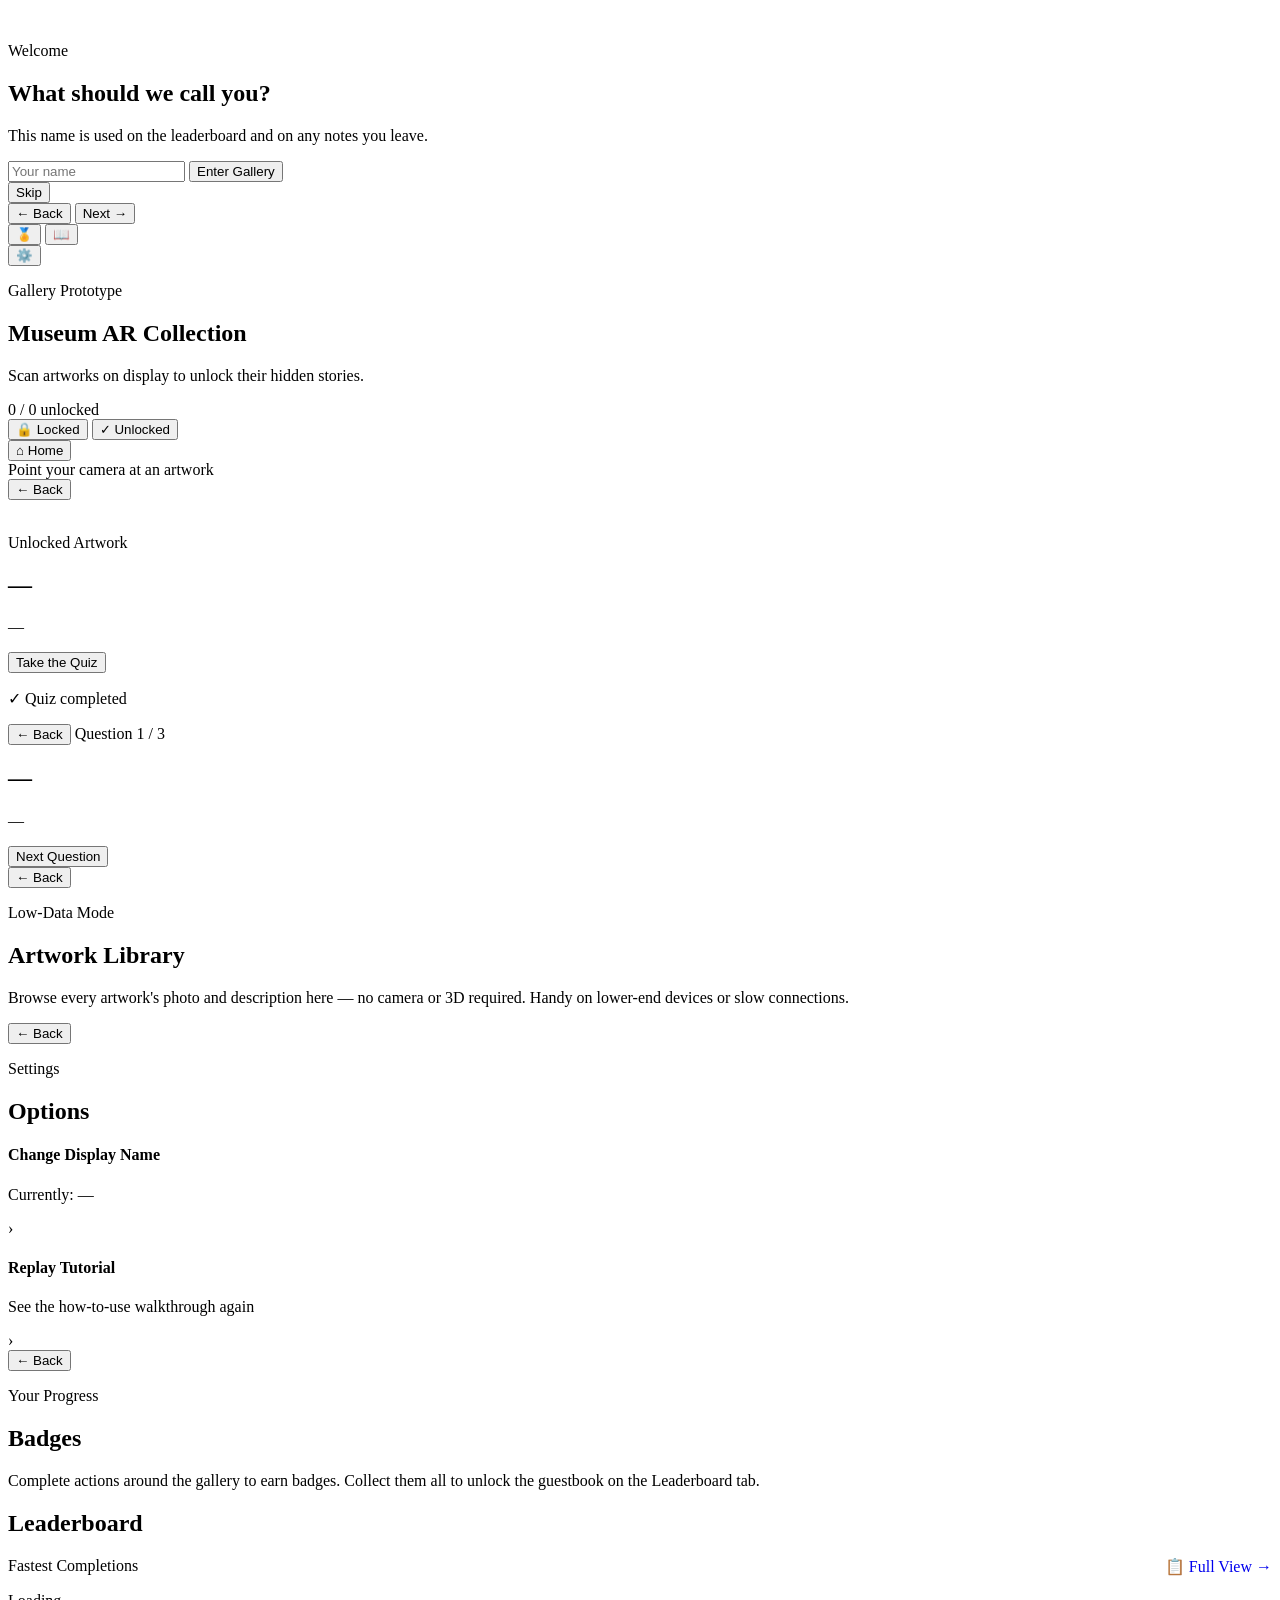
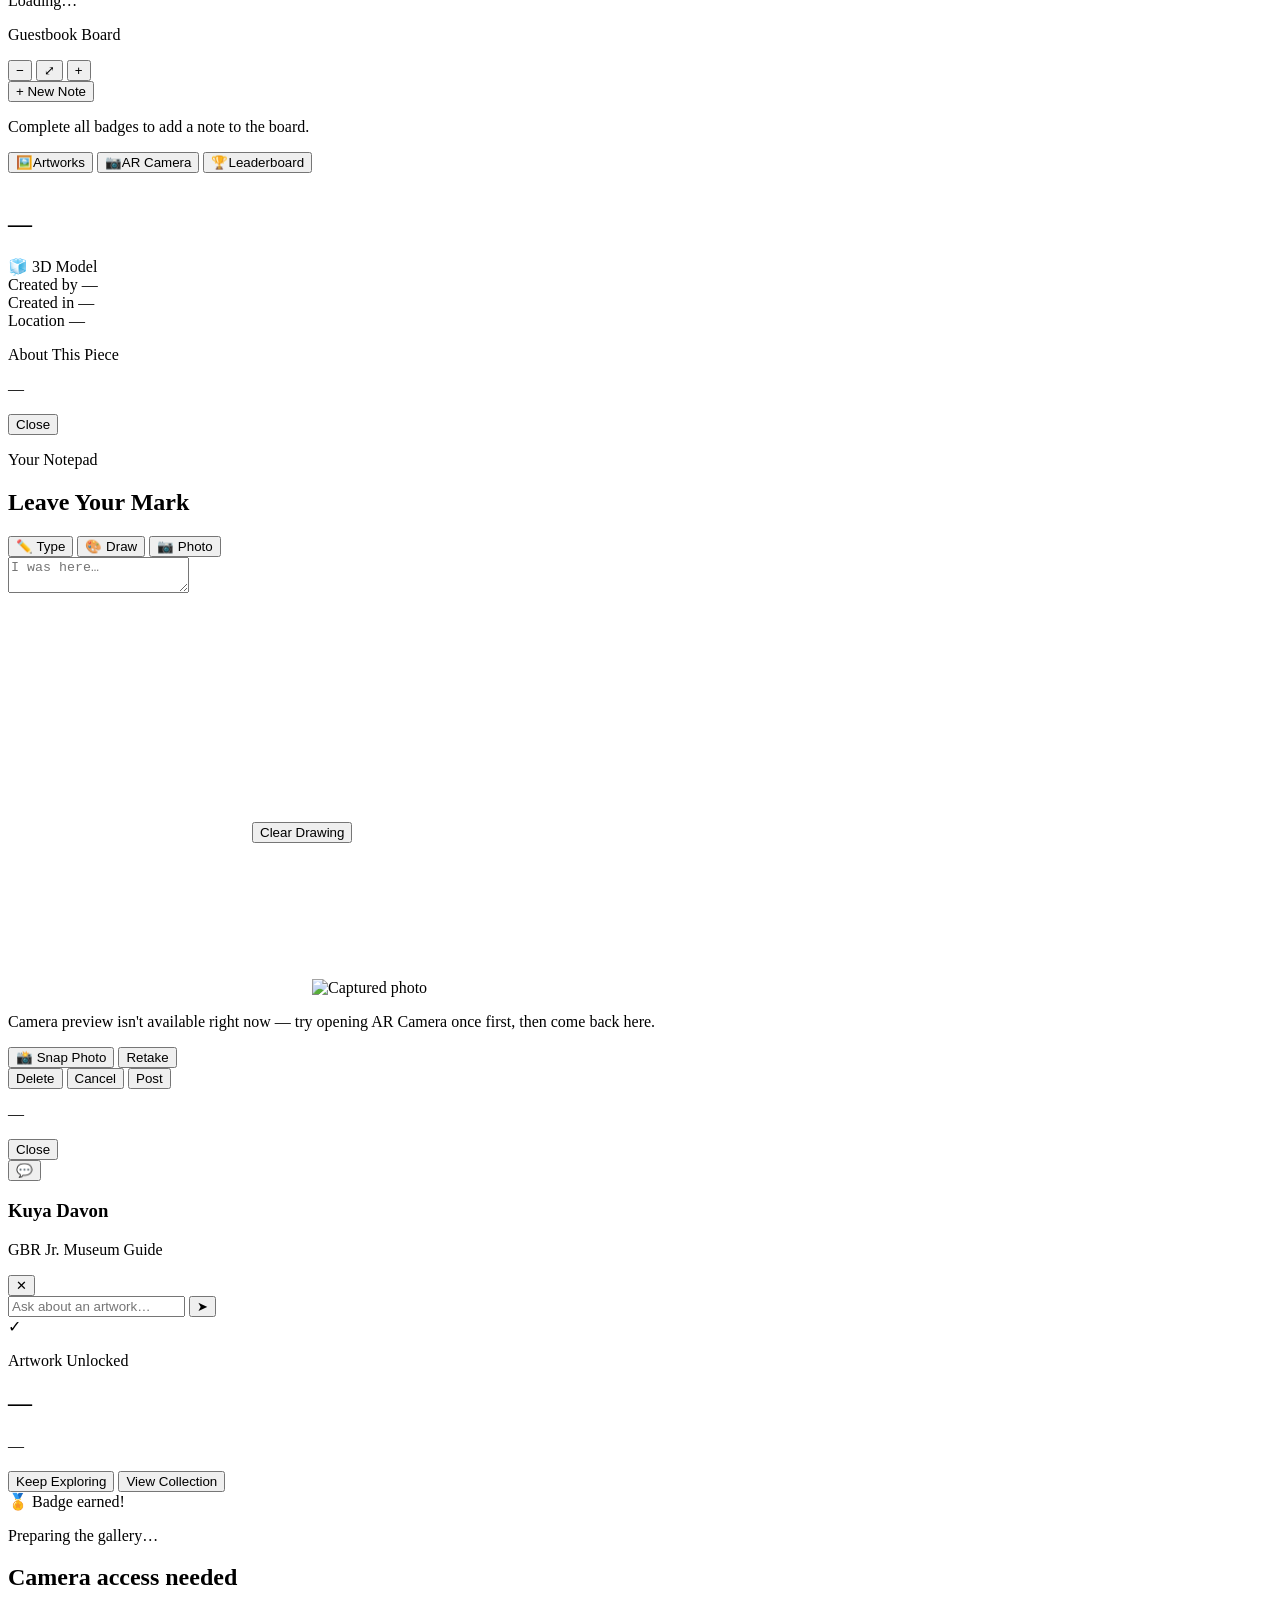
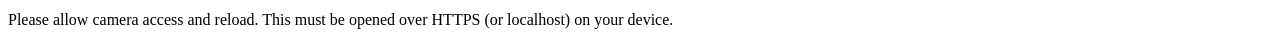
==== index.html @ 79698f9a "Update version numbers for CSS and JS files" ====
<!DOCTYPE html>
<html lang="en">
<head>
<meta charset="UTF-8" />
<meta name="viewport" content="width=device-width, initial-scale=1, maximum-scale=1, user-scalable=no" />
<title>Museum AR Collection</title>
<link rel="stylesheet" href="style.css?v=20" />
<script src="https://aframe.io/releases/1.5.0/aframe.min.js" defer></script>
<script src="https://cdn.jsdelivr.net/npm/mind-ar@1.2.5/dist/mindar-image-aframe.prod.js" defer></script>
<script src="https://cdn.jsdelivr.net/gh/donmccurdy/aframe-extras@v7.0.0/dist/aframe-extras.min.js" defer></script>
<base target="_blank">
</head>
<body>

  <!-- AR base layer: injected by app.js once marker images are compiled -->
  <div id="ar-container"></div>

  <!-- Shared background layer -->
  <div id="home-bg-layer" class="home-bg-layer">
    <img id="home-bg-img" src="" alt="" />
    <div class="home-bg-overlay"></div>
  </div>

  <!-- ============================================================
       USERNAME PROMPT
       ============================================================ -->
  <div id="screen-username" class="modal-overlay">
    <div class="modal-card">
      <p class="modal-eyebrow">Welcome</p>
      <h2>What should we call you?</h2>
      <p class="modal-desc">This name is used on the leaderboard and on any notes you leave.</p>
      <input id="username-input" class="text-input" type="text" maxlength="20" placeholder="Your name" />
      <button id="btn-username-submit" class="btn-primary">Enter Gallery</button>
    </div>
  </div>


  <!-- ============================================================
       ONBOARDING TUTORIAL (popup over the home screen)
       ============================================================ -->
  <div id="tutorial-overlay" class="modal-overlay hidden">
    <div class="tutorial-card">
      <!-- Progress dots -->
      <div class="tutorial-dots" id="tutorial-dots"></div>

      <!-- Close / Skip -->
      <button id="btn-tutorial-skip" class="tutorial-skip">Skip</button>

      <!-- Slides container -->
      <div class="tutorial-slides" id="tutorial-slides"></div>

      <!-- Navigation -->
      <div class="tutorial-nav">
        <button id="btn-tutorial-prev" class="btn-secondary btn-small">← Back</button>
        <button id="btn-tutorial-next" class="btn-primary btn-small">Next →</button>
      </div>
    </div>
  </div>

  <!-- ============================================================
       HOME SCREEN
       ============================================================ -->
  <section id="screen-home" class="screen hidden">
    <div class="corner-fabs corner-fabs-left">
      <button id="btn-open-badges" class="fab-btn">🏅</button>
      <button id="btn-open-library" class="fab-btn">📖</button>
    </div>
    <button id="btn-open-settings" class="fab-btn corner-fabs-right">⚙️</button>

    <header class="home-header">
      <p class="eyebrow">Gallery Prototype</p>
      <h1>Museum AR Collection</h1>
      <p class="sub">Scan artworks on display to unlock their hidden stories.</p>
    </header>

    <div class="progress-row">
      <div class="progress-track">
        <div id="progress-fill" class="progress-fill"></div>
      </div>
      <span id="progress-label" class="progress-label">0 / 0 unlocked</span>
    </div>

    <div class="filter-row">
      <button id="filter-locked" class="filter-btn" data-filter="locked">🔒 Locked</button>
      <button id="filter-unlocked" class="filter-btn" data-filter="unlocked">✓ Unlocked</button>
    </div>

    <div id="filter-toast" class="filter-toast hidden"></div>

    <div class="gallery-grid" id="gallery-grid"></div>
  </section>

  <!-- ============================================================
       SCANNER SCREEN
       ============================================================ -->
  <section id="screen-scanner" class="screen hidden">
    <div class="scanner-topbar">
      <button id="btn-back-home" class="btn-icon">⌂ Home</button>
    </div>

    <div class="viewfinder">
      <div class="viewfinder-corner tl"></div>
      <div class="viewfinder-corner tr"></div>
      <div class="viewfinder-corner bl"></div>
      <div class="viewfinder-corner br"></div>
    </div>

    <div id="scan-hint" class="scan-hint">Point your camera at an artwork</div>
  </section>

  <!-- ============================================================
       ARTWORK DETAIL SCREEN
       ============================================================ -->
  <section id="screen-detail" class="screen hidden">
    <div class="detail-topbar">
      <button id="btn-detail-back" class="btn-icon">← Back</button>
    </div>
    <div class="detail-scroll">
      <div class="detail-hero">
        <img id="detail-image" src="" alt="" />
      </div>
      <div class="detail-body">
        <p class="eyebrow" id="detail-eyebrow">Unlocked Artwork</p>
        <h2 id="detail-title">—</h2>
        <p id="detail-text" class="detail-text">—</p>
        <button id="btn-take-quiz" class="btn-primary">Take the Quiz</button>
        <p id="quiz-done-note" class="quiz-done-note hidden">✓ Quiz completed</p>
      </div>
    </div>
  </section>

  <!-- ============================================================
       QUIZ SCREEN
       ============================================================ -->
  <section id="screen-quiz" class="screen hidden">
    <div class="detail-topbar">
      <button id="btn-quiz-back" class="btn-icon">← Back</button>
      <span id="quiz-progress" class="quiz-progress">Question 1 / 3</span>
    </div>
    <div class="quiz-body">
      <h2 id="quiz-question">—</h2>
      <div id="quiz-options" class="quiz-options"></div>
      <p id="quiz-feedback" class="quiz-feedback hidden">—</p>
      <button id="btn-quiz-next" class="btn-primary hidden">Next Question</button>
    </div>
  </section>

  <!-- ============================================================
       LIBRARY SCREEN
       ============================================================ -->
  <section id="screen-library" class="screen hidden">
    <div class="detail-topbar">
      <button id="btn-library-back" class="btn-icon">← Back</button>
    </div>
    <div class="detail-scroll">
      <div class="detail-body">
        <p class="eyebrow">Low-Data Mode</p>
        <h2>Artwork Library</h2>
        <p class="detail-text">Browse every artwork's photo and description here — no camera or 3D required. Handy on lower-end devices or slow connections.</p>
        <div id="library-list" class="library-list"></div>
      </div>
    </div>
  </section>

  <!-- ============================================================
       SETTINGS SCREEN
       ============================================================ -->
  <section id="screen-settings" class="screen hidden">
    <div class="detail-topbar">
      <button id="btn-settings-back" class="btn-icon">← Back</button>
    </div>
    <div class="detail-scroll">
      <div class="detail-body">
        <p class="eyebrow">Settings</p>
        <h2>Options</h2>

        <div class="settings-row" id="settings-change-name">
          <div>
            <h4>Change Display Name</h4>
            <p id="settings-current-name">Currently: —</p>
          </div>
          <span class="settings-arrow">›</span>
        </div>

        <div class="settings-row" id="settings-replay-tutorial">
          <div>
            <h4>Replay Tutorial</h4>
            <p>See the how-to-use walkthrough again</p>
          </div>
          <span class="settings-arrow">›</span>
        </div>
      </div>
    </div>
  </section>

  <!-- ============================================================
       BADGES SCREEN
       ============================================================ -->
  <section id="screen-badges" class="screen hidden">
    <div class="detail-topbar">
      <button id="btn-badges-back" class="btn-icon">← Back</button>
    </div>
    <div class="detail-scroll">
      <div class="detail-body">
        <p class="eyebrow">Your Progress</p>
        <h2>Badges</h2>
        <p class="detail-text">Complete actions around the gallery to earn badges. Collect them all to unlock the guestbook on the Leaderboard tab.</p>
        <div id="badges-grid" class="badges-grid"></div>
      </div>
    </div>
  </section>

  <!-- ============================================================
       LEADERBOARD SCREEN
       ============================================================ -->
  <section id="screen-leaderboard" class="screen hidden">
    <div class="detail-topbar">
      <h2 class="leaderboard-title">Leaderboard</h2>
    </div>
    <div class="leaderboard-split">
      <div class="leaderboard-half">
        <div style="display:flex;align-items:center;justify-content:space-between;margin-bottom:6px;">
          <p class="eyebrow" style="margin:0;">Fastest Completions</p>
          <a href="guestbook.html" class="btn-tiny" style="text-decoration:none;display:inline-flex;align-items:center;">📋 Full View →</a>
        </div>
        <div id="leaderboard-list" class="leaderboard-list">
          <p class="leaderboard-status">Loading…</p>
        </div>
      </div>
      <div class="leaderboard-half notes-half">
        <div class="notes-half-header">
          <p class="eyebrow">Guestbook Board</p>
          <div class="notes-board-controls">
            <button id="btn-board-zoom-out" class="board-zoom-btn">−</button>
            <button id="btn-board-zoom-reset" class="board-zoom-btn">⤢</button>
            <button id="btn-board-zoom-in" class="board-zoom-btn">+</button>
          </div>
        </div>
        <div id="notes-board-wrap" class="notes-board-wrap">
          <div id="notes-board" class="notes-board"></div>
        </div>
        <button id="btn-new-note" class="btn-primary hidden">+ New Note</button>
        <p id="notes-locked-msg" class="notes-locked-msg">Complete all badges to add a note to the board.</p>
      </div>
    </div>
  </section>

  <!-- ============================================================
       BOTTOM NAVIGATION
       ============================================================ -->
  <nav id="bottom-nav" class="bottom-nav hidden">
    <button class="nav-btn active" data-tab="home">
      <span class="nav-icon">🖼️</span><span class="nav-label">Artworks</span>
    </button>
    <button class="nav-btn" data-tab="scanner">
      <span class="nav-icon">📷</span><span class="nav-label">AR Camera</span>
    </button>
    <button class="nav-btn" data-tab="leaderboard">
      <span class="nav-icon">🏆</span><span class="nav-label">Leaderboard</span>
    </button>
  </nav>

  <!-- ============================================================
       LIBRARY DETAIL POPUP
       ============================================================ -->
  <div id="library-detail-modal" class="modal-overlay hidden">
    <div class="modal-card library-detail-card">
      <div class="library-detail-scroll">
        <div class="library-detail-hero">
          <img id="library-detail-image" src="" alt="" />
        </div>
        <div class="library-detail-body">
          <div class="library-card-title-row">
            <h2 id="library-detail-title">—</h2>
            <span id="library-detail-badge" class="model-badge hidden">🧊 3D Model</span>
          </div>

          <div id="library-detail-meta" class="library-detail-meta">
            <div class="meta-row" id="meta-row-artist">
              <span class="meta-label">Created by</span>
              <span id="meta-artist" class="meta-value">—</span>
            </div>
            <div class="meta-row" id="meta-row-year">
              <span class="meta-label">Created in</span>
              <span id="meta-year" class="meta-value">—</span>
            </div>
            <div class="meta-row" id="meta-row-location">
              <span class="meta-label">Location</span>
              <span id="meta-location" class="meta-value">—</span>
            </div>
          </div>

          <p class="library-detail-section-label">About This Piece</p>
          <p id="library-detail-text" class="detail-text">—</p>
        </div>
      </div>
      <div class="library-detail-footer">
        <button id="btn-library-detail-close" class="btn-primary">Close</button>
      </div>
    </div>
  </div>

  <!-- ============================================================
       NOTE EDITOR MODAL
       ============================================================ -->
  <div id="note-editor-modal" class="modal-overlay hidden">
    <div class="modal-card note-editor-card">
      <p id="note-editor-eyebrow" class="modal-eyebrow">Your Notepad</p>
      <h2 id="note-editor-heading">Leave Your Mark</h2>

      <div class="note-type-tabs">
        <button class="note-tab active" data-mode="text">✏️ Type</button>
        <button class="note-tab" data-mode="draw">🎨 Draw</button>
        <button class="note-tab" data-mode="photo">📷 Photo</button>
      </div>

      <div id="note-color-swatches" class="note-color-swatches"></div>

      <textarea id="note-text-input" class="note-textarea" maxlength="120" placeholder="I was here…"></textarea>

      <div id="note-draw-wrap" class="note-draw-wrap hidden">
        <canvas id="note-canvas" width="240" height="240"></canvas>
        <button id="btn-clear-drawing" class="btn-secondary btn-small">Clear Drawing</button>
      </div>

      <div id="note-photo-wrap" class="note-photo-wrap hidden">
        <div class="note-photo-frame">
          <video id="note-photo-preview" autoplay playsinline muted></video>
          <img id="note-photo-result" class="hidden" alt="Captured photo" />
        </div>
        <p id="note-photo-error" class="admin-error hidden">Camera preview isn't available right now — try opening AR Camera once first, then come back here.</p>
        <div class="note-photo-controls">
          <button id="btn-snap-photo" class="btn-secondary btn-small">📸 Snap Photo</button>
          <button id="btn-retake-photo" class="btn-secondary btn-small hidden">Retake</button>
        </div>
      </div>

      <div class="modal-actions">
        <button id="btn-note-delete" class="btn-secondary hidden">Delete</button>
        <button id="btn-note-cancel" class="btn-secondary">Cancel</button>
        <button id="btn-note-post" class="btn-primary">Post</button>
      </div>
    </div>
  </div>

  <!-- ============================================================
       NOTE VIEW MODAL
       ============================================================ -->
  <div id="note-view-modal" class="modal-overlay hidden">
    <div class="modal-card">
      <div id="note-view-content" class="note-view-content"></div>
      <p id="note-view-name" class="modal-desc">—</p>
      <div class="modal-actions">
        <button id="btn-note-view-close" class="btn-secondary">Close</button>
      </div>
    </div>
  </div>

  <!-- ============================================================
       KUYA DAVON — AI CHAT HEAD
       ============================================================ -->
  <button id="chat-head-btn" class="chat-head-btn hidden">💬</button>

  <div id="chat-panel" class="chat-panel hidden">
    <div class="chat-panel-header">
      <div>
        <h3>Kuya Davon</h3>
        <p>GBR Jr. Museum Guide</p>
      </div>
      <button id="btn-chat-close" class="btn-icon">✕</button>
    </div>
    <div id="chat-messages" class="chat-messages"></div>
    <div class="chat-input-row">
      <input id="chat-input" class="text-input" type="text" placeholder="Ask about an artwork…" maxlength="300" />
      <button id="btn-chat-send" class="chat-send-btn">➤</button>
    </div>
  </div>

  <!-- ============================================================
       UNLOCK CELEBRATION MODAL
       ============================================================ -->
  <div id="unlock-modal" class="modal-overlay hidden">
    <div class="modal-card">
      <div class="modal-badge">✓</div>
      <p class="modal-eyebrow">Artwork Unlocked</p>
      <h2 id="modal-title">—</h2>
      <p id="modal-desc" class="modal-desc">—</p>
      <div class="modal-actions">
        <button id="btn-keep-scanning" class="btn-secondary">Keep Exploring</button>
        <button id="btn-view-collection" class="btn-primary">View Collection</button>
      </div>
    </div>
  </div>

  <!-- ============================================================
       BADGE EARNED TOAST
       ============================================================ -->
  <div id="badge-toast" class="badge-toast hidden">
    <span id="badge-toast-icon">🏅</span>
    <span id="badge-toast-text">Badge earned!</span>
  </div>

  <!-- ============================================================
       LOADING / PERMISSION STATES
       ============================================================ -->
  <div id="loading-screen" class="loading-screen">
    <div class="spinner"></div>
    <p id="loading-text">Preparing the gallery…</p>
  </div>

  <div id="permission-error" class="permission-error hidden">
    <h2>Camera access needed</h2>
    <p>Please allow camera access and reload. This must be opened over HTTPS (or localhost) on your device.</p>
  </div>

  <script src="app.js?v=20" defer></script>
</body>
</html>
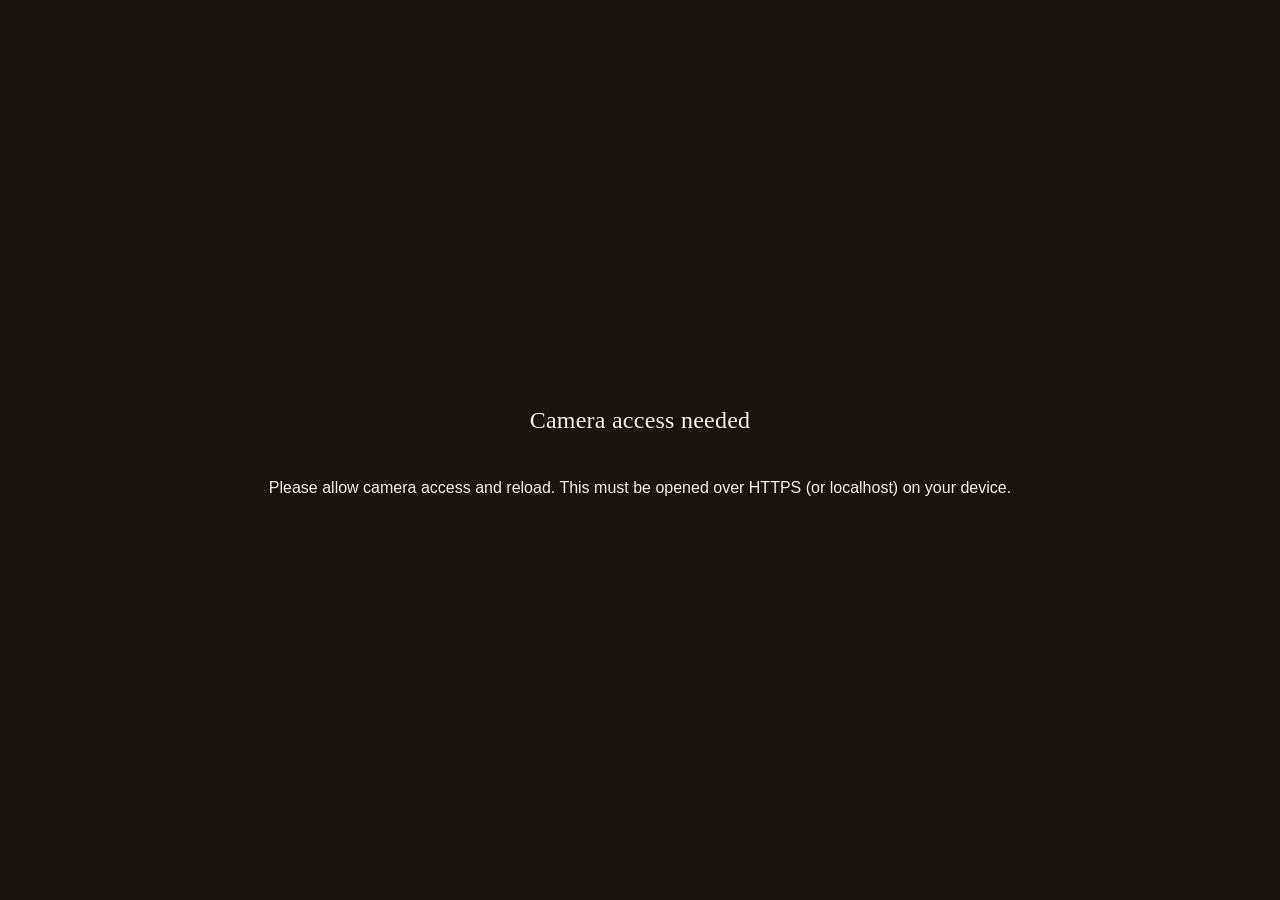
==== commit aa5a7d35: "Replace onboarding tutorial with onboarding tour" ====
--- a/index.html
+++ b/index.html
@@ -34,25 +34,22 @@
     </div>
   </div>
 
-
-  <!-- ============================================================
-       ONBOARDING TUTORIAL (popup over the home screen)
-       ============================================================ -->
-  <div id="tutorial-overlay" class="modal-overlay hidden">
-    <div class="tutorial-card">
-      <!-- Progress dots -->
-      <div class="tutorial-dots" id="tutorial-dots"></div>
-
-      <!-- Close / Skip -->
-      <button id="btn-tutorial-skip" class="tutorial-skip">Skip</button>
-
-      <!-- Slides container -->
-      <div class="tutorial-slides" id="tutorial-slides"></div>
-
-      <!-- Navigation -->
-      <div class="tutorial-nav">
-        <button id="btn-tutorial-prev" class="btn-secondary btn-small">← Back</button>
-        <button id="btn-tutorial-next" class="btn-primary btn-small">Next →</button>
+  <!-- ============================================================
+       ONBOARDING TOUR
+       ============================================================ -->
+  <div id="tour-overlay" class="tour-overlay hidden">
+    <div class="tour-card" id="tour-card">
+      <div class="tour-header">
+        <span class="tour-step-count" id="tour-step-count">1 / 7</span>
+        <button id="btn-tour-skip" class="tour-skip">Skip</button>
+      </div>
+      <div class="tour-illustration" id="tour-illustration">🖼️</div>
+      <h3 id="tour-title">Welcome</h3>
+      <p id="tour-text" class="tour-text">...</p>
+      <div class="tour-dots" id="tour-dots"></div>
+      <div class="tour-nav">
+        <button id="btn-tour-prev" class="btn-secondary btn-small">← Back</button>
+        <button id="btn-tour-next" class="btn-primary btn-small">Next →</button>
       </div>
     </div>
   </div>
--- a/style.css
+++ b/style.css
@@ -0,0 +1,885 @@
+:root {
+  --wall: #241c18;
+  --wall-deep: #1a1310;
+  --panel: #2d2420;
+  --frame-gold: #c9a876;
+  --frame-gold-dim: rgba(201, 168, 118, 0.4);
+  --text: #f4f1ea;
+  --text-dim: rgba(244, 241, 234, 0.62);
+  --success: #6faa82;
+  --danger: #b56a63;
+  --radius: 16px;
+  --nav-height: 68px;
+}
+
+* { box-sizing: border-box; -webkit-tap-highlight-color: transparent; }
+
+html, body {
+  margin: 0; padding: 0;
+  height: 100%;
+  height: 100dvh;
+  overflow: hidden;
+  overscroll-behavior: none;
+  color: var(--text);
+  font-family: -apple-system, BlinkMacSystemFont, "Segoe UI", Roboto, sans-serif;
+  background: linear-gradient(180deg, var(--wall) 0%, var(--wall-deep) 100%);
+}
+
+h1, h2 { font-family: Georgia, "Times New Roman", serif; font-weight: 500; letter-spacing: 0.01em; }
+
+/* ---------------- AR base layer ---------------- */
+#ar-container { position: fixed; inset: 0; z-index: 0; touch-action: none; }
+#ar-container a-scene { width: 100%; height: 100%; }
+
+/* ---------------- shared background layer ---------------- */
+.home-bg-layer {
+  position: fixed; inset: 0; z-index: 1;
+  width: 100%; height: 100%;
+  overflow: hidden;
+  background:
+    radial-gradient(ellipse 60% 40% at 50% 0%, rgba(201,168,118,0.10), transparent 60%),
+    linear-gradient(180deg, var(--wall) 0%, var(--wall-deep) 100%);
+  transition: opacity 0.2s ease;
+}
+.home-bg-layer.ar-mode { display: none; }
+.home-bg-layer img {
+  width: 100%; height: 100%;
+  object-fit: cover;
+  object-position: center;
+  display: none;
+}
+.home-bg-layer img.visible { display: block; }
+.home-bg-overlay {
+  position: absolute; inset: 0;
+  background: linear-gradient(180deg, rgba(20,15,12,0.72), rgba(20,15,12,0.88));
+  display: none;
+}
+.home-bg-overlay.visible { display: block; }
+
+/* ---------------- generic screen overlay ---------------- */
+.screen {
+  position: fixed; inset: 0; z-index: 5;
+  display: flex; flex-direction: column;
+  background: transparent;
+}
+.screen.hidden { display: none; }
+
+#screen-home, #screen-badges, #screen-leaderboard {
+  padding-bottom: var(--nav-height);
+}
+
+/* ---------------- home screen ---------------- */
+#screen-home {
+  padding-top: max(28px, env(safe-area-inset-top));
+  padding-left: 20px; padding-right: 20px;
+  overflow-y: auto;
+  touch-action: pan-y;
+  position: relative;
+}
+
+.corner-fabs {
+  position: absolute;
+  top: max(20px, env(safe-area-inset-top));
+  z-index: 8;
+  display: flex; gap: 8px;
+}
+.corner-fabs-left { left: 16px; }
+.fab-btn {
+  width: 42px; height: 42px; border-radius: 50%;
+  background: rgba(0,0,0,0.5); border: 1px solid rgba(244,241,234,0.2);
+  font-size: 19px; display: flex; align-items: center; justify-content: center;
+  cursor: pointer; color: var(--text);
+}
+button.corner-fabs-right {
+  position: absolute;
+  top: max(20px, env(safe-area-inset-top));
+  right: 16px;
+  z-index: 8;
+}
+
+.home-header { margin-bottom: 18px; text-align: center; }
+
+.eyebrow {
+  text-transform: uppercase; font-size: 11px; letter-spacing: 0.16em;
+  color: var(--frame-gold); margin: 0 0 8px 0;
+}
+
+.home-header h1 {
+  font-size: clamp(21px, 6vw, 27px);
+  margin: 0 0 10px 0;
+  position: relative; display: inline-block; padding-bottom: 10px;
+}
+.home-header h1::after {
+  content: "";
+  position: absolute; bottom: 0; left: 50%; transform: translateX(-50%);
+  width: 46px; height: 2px; background: var(--frame-gold);
+}
+
+.sub {
+  font-size: clamp(12.5px, 3.4vw, 14px); color: var(--text-dim); margin: 0 auto;
+  line-height: 1.5; max-width: 32ch;
+}
+
+.progress-row { display: flex; align-items: center; gap: 12px; margin: 22px 0 16px 0; }
+.progress-track {
+  flex: 1; height: 5px; border-radius: 999px;
+  background: rgba(244, 241, 234, 0.1); overflow: hidden;
+}
+.progress-fill {
+  height: 100%; width: 0%; background: var(--frame-gold);
+  border-radius: 999px; transition: width 0.5s ease;
+}
+.progress-label { font-size: 12px; color: var(--text-dim); white-space: nowrap; }
+
+/* ---------------- locked/unlocked filter buttons ---------------- */
+.filter-row { display: flex; gap: 10px; margin-bottom: 16px; }
+.filter-btn {
+  flex: 1;
+  border: 1px solid rgba(244,241,234,0.18);
+  background: rgba(0,0,0,0.35);
+  color: var(--text-dim);
+  font-size: 12.5px; font-weight: 600;
+  padding: 10px 12px; border-radius: 999px;
+  cursor: pointer; font-family: inherit;
+  min-height: 40px;
+  transition: background 0.2s ease, color 0.2s ease, border-color 0.2s ease;
+}
+.filter-btn.active { background: var(--frame-gold); color: #201a10; border-color: transparent; }
+
+.filter-toast {
+  text-align: center; font-size: 12px; color: var(--text-dim);
+  background: rgba(0,0,0,0.4); border-radius: 999px;
+  padding: 8px 14px; margin: 0 0 14px 0;
+  transition: opacity 0.25s ease;
+}
+.filter-toast.hidden { opacity: 0; height: 0; padding: 0; margin: 0; overflow: hidden; }
+
+.gallery-grid { display: grid; grid-template-columns: 1fr 1fr; gap: 16px; }
+
+.art-card {
+  position: relative;
+  aspect-ratio: 1 / 1;
+  border-radius: 6px;
+  background: var(--panel);
+  border: 3px solid var(--frame-gold-dim);
+  box-shadow: 0 0 0 1px rgba(0,0,0,0.5), 0 10px 22px rgba(0,0,0,0.35);
+  overflow: hidden;
+  transition: border-color 0.3s ease, transform 0.15s ease;
+  cursor: default;
+}
+.art-card.unlocked { border-color: var(--frame-gold); cursor: pointer; }
+.art-card.unlocked:active { transform: scale(0.97); }
+
+.art-card-img { position: absolute; inset: 0; width: 100%; height: 100%; object-fit: cover; display: block; }
+.art-card-fallback {
+  position: absolute; inset: 0; display: flex; align-items: center; justify-content: center;
+  font-size: 34px; opacity: 0.5; background: rgba(0,0,0,0.35);
+}
+.art-card-scrim {
+  position: absolute; inset: 0;
+  background: linear-gradient(to bottom, transparent 45%, rgba(10,8,6,0.9) 100%);
+}
+
+.status-badge {
+  position: absolute; top: 8px; right: 8px; z-index: 2;
+  display: flex; align-items: center; gap: 4px;
+  font-size: 10px; font-weight: 700; letter-spacing: 0.02em; text-transform: uppercase;
+  padding: 5px 9px; border-radius: 999px;
+  background: rgba(0,0,0,0.55); color: rgba(244,241,234,0.8);
+  border: 1px solid rgba(244,241,234,0.2);
+}
+.status-badge.unlocked { background: var(--success); color: #0e1a12; border-color: transparent; }
+.status-badge.comingsoon { background: rgba(244,241,234,0.1); color: rgba(244,241,234,0.5); }
+
+.quiz-check-ribbon {
+  position: absolute; top: 8px; left: 8px; z-index: 2;
+  width: 24px; height: 24px; border-radius: 50%;
+  background: var(--frame-gold); color: #201a10;
+  display: flex; align-items: center; justify-content: center;
+  font-size: 13px; font-weight: 800;
+  box-shadow: 0 2px 6px rgba(0,0,0,0.4);
+}
+
+.art-card-caption { position: absolute; left: 0; right: 0; bottom: 0; z-index: 2; padding: 10px 12px 11px; }
+.art-card-caption h3 { font-size: 13.5px; margin: 0 0 3px 0; font-family: Georgia, serif; font-weight: 600; color: #f4f1ea; }
+.art-card-caption p { font-size: 11px; color: rgba(244,241,234,0.75); margin: 0; line-height: 1.35; }
+
+/* ---------------- buttons + inputs ---------------- */
+.btn-primary, .btn-secondary, .btn-icon {
+  border: none; border-radius: 999px; font-size: 14px; font-weight: 600;
+  padding: 14px 22px; cursor: pointer; font-family: inherit; min-height: 48px;
+}
+.btn-primary { background: var(--frame-gold); color: #201a10; width: 100%; margin-top: 4px; }
+.btn-primary:active { transform: scale(0.98); }
+.btn-primary:disabled { opacity: 0.5; }
+.btn-secondary { background: rgba(244, 241, 234, 0.1); color: var(--text); flex: 1; }
+.btn-icon { background: rgba(0,0,0,0.5); color: var(--text); padding: 9px 16px; font-size: 13px; font-weight: 500; min-height: 42px; }
+
+.text-input {
+  width: 100%; font-family: inherit; font-size: 14px;
+  padding: 13px 16px; border-radius: 999px;
+  border: 1px solid rgba(244,241,234,0.2);
+  background: rgba(255,255,255,0.06); color: var(--text);
+  margin: 14px 0; min-height: 46px;
+}
+.text-input::placeholder { color: rgba(244,241,234,0.4); }
+
+/* ---------------- scanner screen ---------------- */
+#screen-scanner {
+  background: transparent; align-items: center; justify-content: space-between;
+  padding: max(20px, env(safe-area-inset-top)) 20px calc(20px + env(safe-area-inset-bottom));
+  touch-action: none;
+}
+.scanner-topbar { width: 100%; display: flex; }
+
+.viewfinder { position: relative; width: 72vw; max-width: 300px; aspect-ratio: 1 / 1; align-self: center; }
+.viewfinder-corner { position: absolute; width: 34px; height: 34px; border: 3px solid var(--frame-gold); opacity: 0.9; }
+.viewfinder-corner.tl { top: 0; left: 0; border-right: none; border-bottom: none; border-radius: 10px 0 0 0; }
+.viewfinder-corner.tr { top: 0; right: 0; border-left: none; border-bottom: none; border-radius: 0 10px 0 0; }
+.viewfinder-corner.bl { bottom: 0; left: 0; border-right: none; border-top: none; border-radius: 0 0 0 10px; }
+.viewfinder-corner.br { bottom: 0; right: 0; border-left: none; border-top: none; border-radius: 0 0 10px 0; }
+
+.scan-hint {
+  background: rgba(14, 13, 12, 0.75); border: 1px solid rgba(244, 241, 234, 0.14);
+  padding: 10px 18px; border-radius: 999px; font-size: 13px; align-self: center; margin-bottom: 6px;
+  transition: background 0.25s ease;
+}
+.scan-hint.found { background: rgba(111,170,130,0.85); border-color: transparent; color: #0e0d0c; font-weight: 600; }
+
+/* ---------------- detail / badges screen ---------------- */
+.detail-topbar {
+  display: flex; align-items: center; justify-content: space-between;
+  padding: max(16px, env(safe-area-inset-top)) 16px 10px;
+}
+.detail-scroll { flex: 1; overflow-y: auto; padding-bottom: calc(24px + env(safe-area-inset-bottom)); touch-action: pan-y; }
+
+.detail-hero { width: 100%; aspect-ratio: 4 / 3; background: rgba(0,0,0,0.4); overflow: hidden; }
+.detail-hero img { width: 100%; height: 100%; object-fit: cover; display: block; }
+
+.detail-body { padding: 20px; }
+.detail-body h2 { font-size: clamp(20px, 6vw, 26px); margin: 0 0 12px 0; }
+.detail-text { font-size: 14px; line-height: 1.6; color: var(--text-dim); margin: 0 0 22px 0; white-space: pre-line; }
+
+.quiz-done-note { text-align: center; color: var(--success); font-weight: 700; font-size: 13px; margin-top: 12px; }
+
+/* ---------------- quiz screen ---------------- */
+.quiz-progress { font-size: 12px; color: var(--text-dim); }
+.quiz-body { padding: 10px 22px 22px; flex: 1; overflow-y: auto; touch-action: pan-y; }
+.quiz-body h2 { font-size: clamp(18px, 5.5vw, 22px); margin: 10px 0 22px 0; line-height: 1.4; }
+
+.quiz-options { display: flex; flex-direction: column; gap: 10px; margin-bottom: 18px; }
+.quiz-option-btn {
+  text-align: left; border: 1px solid rgba(244,241,234,0.18);
+  background: rgba(255,255,255,0.05); color: var(--text);
+  padding: 14px 16px; border-radius: 12px; font-size: 14px; font-family: inherit;
+  cursor: pointer; min-height: 48px;
+}
+.quiz-option-btn.correct { background: rgba(111,170,130,0.25); border-color: var(--success); }
+.quiz-option-btn.incorrect { background: rgba(181,106,99,0.25); border-color: var(--danger); }
+.quiz-option-btn:disabled { opacity: 0.85; }
+
+.quiz-feedback { font-size: 13.5px; font-weight: 600; margin-bottom: 16px; }
+.quiz-feedback.correct { color: var(--success); }
+.quiz-feedback.incorrect { color: var(--danger); }
+
+/* ---------------- library screen (low-end-device friendly) ---------------- */
+.library-list { display: flex; flex-direction: column; gap: 14px; margin-top: 10px; }
+.library-card {
+  display: flex; gap: 12px; align-items: flex-start;
+  border-radius: 12px; border: 1px solid rgba(244,241,234,0.12);
+  background: rgba(255,255,255,0.03); overflow: hidden;
+  cursor: pointer;
+}
+.library-card-photo { width: 88px; height: 88px; flex-shrink: 0; }
+.library-card-photo img { width: 100%; height: 100%; object-fit: cover; display: block; }
+.library-card .library-fallback {
+  width: 88px; height: 88px; flex-shrink: 0; display: flex; align-items: center;
+  justify-content: center; font-size: 26px; background: rgba(0,0,0,0.3);
+}
+.library-card-info { padding: 10px 12px; flex: 1; min-width: 0; }
+.library-card-title-row { display: flex; align-items: center; justify-content: space-between; gap: 8px; margin-bottom: 4px; }
+.library-card-title-row h4 { margin: 0; font-family: Georgia, serif; font-size: 14px; }
+.model-badge {
+  flex-shrink: 0; font-size: 9.5px; font-weight: 700; letter-spacing: 0.02em;
+  background: var(--frame-gold); color: #201a10;
+  padding: 3px 7px; border-radius: 999px; white-space: nowrap;
+}
+.model-badge.hidden { display: none; }
+.library-card-info p {
+  margin: 0; font-size: 11.5px; color: var(--text-dim); line-height: 1.5;
+  display: -webkit-box; -webkit-box-orient: vertical; -webkit-line-clamp: 2; overflow: hidden;
+}
+.library-view-hint {
+  display: block; margin-top: 6px; font-size: 10px; font-weight: 700;
+  color: var(--frame-gold); text-transform: uppercase; letter-spacing: 0.04em;
+}
+
+/* ---------------- library detail popup ---------------- */
+.library-detail-card {
+  max-width: 360px; max-height: 82vh;
+  padding: 0; overflow: hidden; text-align: left;
+  display: flex; flex-direction: column;
+}
+.library-detail-scroll { overflow-y: auto; touch-action: pan-y; }
+.library-detail-hero { width: 100%; aspect-ratio: 4 / 3; background: rgba(0,0,0,0.4); flex-shrink: 0; }
+.library-detail-hero img { width: 100%; height: 100%; object-fit: cover; display: block; }
+.library-detail-body { padding: 18px 20px 4px; }
+.library-detail-body h2 { font-size: 19px; margin: 0; }
+
+.library-detail-meta {
+  margin: 14px 0 4px; padding: 12px 14px;
+  background: rgba(255,255,255,0.04); border-radius: 10px;
+  display: flex; flex-direction: column; gap: 7px;
+}
+.meta-row { display: flex; justify-content: space-between; gap: 10px; font-size: 12px; }
+.meta-row.hidden { display: none; }
+.meta-label { color: var(--text-dim); flex-shrink: 0; }
+.meta-value { color: var(--text); font-weight: 600; text-align: right; }
+
+.library-detail-section-label {
+  text-transform: uppercase; font-size: 10.5px; letter-spacing: 0.1em;
+  color: var(--frame-gold); margin: 18px 0 6px 0;
+}
+.library-detail-body .detail-text { margin: 0 0 20px 0; }
+
+.library-detail-footer {
+  padding: 12px 20px calc(16px + env(safe-area-inset-bottom));
+  border-top: 1px solid rgba(244,241,234,0.1);
+  flex-shrink: 0;
+}
+.library-detail-footer .btn-primary { margin-top: 0; }
+
+/* ---------------- Kuya Davon chat head ---------------- */
+.chat-head-btn {
+  position: fixed; right: 18px; bottom: calc(var(--nav-height) + 18px);
+  z-index: 12; width: 54px; height: 54px; border-radius: 50%;
+  background: var(--frame-gold); color: #201a10; font-size: 24px;
+  border: none; box-shadow: 0 6px 16px rgba(0,0,0,0.4); cursor: pointer;
+}
+.chat-head-btn.hidden { display: none; }
+
+.chat-panel {
+  position: fixed; right: 14px; left: 14px; bottom: calc(var(--nav-height) + 14px);
+  max-width: 380px; margin: 0 auto;
+  z-index: 13; height: min(70vh, 520px);
+  background: var(--panel); border: 1px solid rgba(201,168,118,0.3);
+  border-radius: 18px; overflow: hidden;
+  display: flex; flex-direction: column;
+  box-shadow: 0 12px 30px rgba(0,0,0,0.5);
+  transition: opacity 0.2s ease, transform 0.2s ease;
+}
+.chat-panel.hidden { opacity: 0; pointer-events: none; transform: translateY(10px); }
+
+.chat-panel-header {
+  display: flex; align-items: center; justify-content: space-between;
+  padding: 14px 16px; border-bottom: 1px solid rgba(244,241,234,0.12);
+}
+.chat-panel-header h3 { margin: 0; font-size: 15px; }
+.chat-panel-header p { margin: 2px 0 0; font-size: 11px; color: var(--text-dim); }
+
+.chat-messages { flex: 1; overflow-y: auto; padding: 14px 16px; display: flex; flex-direction: column; gap: 10px; }
+.chat-bubble { max-width: 85%; padding: 9px 13px; border-radius: 14px; font-size: 13px; line-height: 1.5; }
+.chat-bubble.user { align-self: flex-end; background: var(--frame-gold); color: #201a10; border-bottom-right-radius: 3px; }
+.chat-bubble.bot { align-self: flex-start; background: rgba(255,255,255,0.07); color: var(--text); border-bottom-left-radius: 3px; }
+.chat-bubble.typing { font-style: italic; color: var(--text-dim); }
+
+.chat-input-row { display: flex; gap: 8px; padding: 12px 14px; border-top: 1px solid rgba(244,241,234,0.12); }
+.chat-input-row .text-input { margin: 0; flex: 1; }
+.chat-send-btn {
+  width: 42px; height: 42px; border-radius: 50%; border: none;
+  background: var(--frame-gold); color: #201a10; font-size: 16px; cursor: pointer; flex-shrink: 0;
+}
+
+/* ---------------- settings screen ---------------- */
+.settings-row {
+  display: flex; align-items: center; justify-content: space-between; gap: 12px;
+  padding: 16px 4px; border-bottom: 1px solid rgba(244,241,234,0.1); cursor: pointer;
+}
+.settings-row:last-child { border-bottom: none; }
+.settings-row h4 { margin: 0 0 3px 0; font-size: 14px; font-family: Georgia, serif; }
+.settings-row p { margin: 0; font-size: 11.5px; color: var(--text-dim); }
+.settings-arrow { color: var(--text-dim); font-size: 18px; }
+
+.admin-error {
+  color: var(--danger); font-size: 12.5px; margin: -6px 0 10px 0; text-align: center;
+}
+.admin-error.hidden { display: none; }
+
+/* ---------------- admin panel ---------------- */
+.active-now-banner {
+  display: flex; align-items: baseline; gap: 8px; margin-top: 10px;
+  padding: 16px 18px; border-radius: 14px;
+  background: linear-gradient(135deg, rgba(111,170,130,0.18), rgba(111,170,130,0.05));
+  border: 1px solid rgba(111,170,130,0.4);
+}
+.active-now-dot {
+  width: 9px; height: 9px; border-radius: 50%; background: var(--success);
+  align-self: center; box-shadow: 0 0 8px var(--success);
+}
+.active-now-value { font-size: 26px; font-weight: 700; color: var(--success); font-family: Georgia, serif; }
+.active-now-label { font-size: 12px; color: var(--text-dim); }
+
+.visits-filter { display: flex; gap: 6px; flex-wrap: wrap; }
+.filter-tab {
+  border: 1px solid rgba(244,241,234,0.18); background: rgba(255,255,255,0.05);
+  color: var(--text-dim); font-size: 10.5px; font-weight: 600; padding: 6px 10px;
+  border-radius: 999px; cursor: pointer; font-family: inherit;
+}
+.filter-tab.active { background: var(--frame-gold); color: #201a10; border-color: transparent; }
+
+.visits-chart-total { font-size: 11px; color: var(--text-dim); text-align: right; margin: 6px 2px 0; }
+
+.stats-grid { display: grid; grid-template-columns: 1fr 1fr 1fr; gap: 10px; margin-top: 10px; }
+.stat-card {
+  display: flex; flex-direction: column; align-items: center; justify-content: center;
+  gap: 3px; padding: 14px 6px; border-radius: 12px;
+  background: rgba(255,255,255,0.04); border: 1px solid rgba(244,241,234,0.1);
+}
+.stat-value { font-size: 20px; font-weight: 700; color: var(--frame-gold); font-family: Georgia, serif; }
+.stat-label { font-size: 9.5px; color: var(--text-dim); text-transform: uppercase; letter-spacing: 0.03em; text-align: center; }
+
+.visits-chart {
+  display: flex; align-items: flex-end; gap: 8px; height: 90px;
+  margin-top: 10px; padding: 10px 8px 0; background: rgba(255,255,255,0.03); border-radius: 10px;
+}
+.visits-chart-bar { flex: 1; display: flex; flex-direction: column; align-items: center; gap: 5px; }
+.visits-chart-bar-fill {
+  width: 100%; max-width: 26px; background: var(--frame-gold); border-radius: 4px 4px 0 0;
+  min-height: 3px;
+}
+.visits-chart-bar-label { font-size: 8.5px; color: var(--text-dim); }
+.visits-chart-bar-count { font-size: 9.5px; color: var(--text); font-weight: 700; }
+
+.admin-section-header {
+  display: flex; align-items: center; justify-content: space-between;
+  margin-top: 22px; margin-bottom: 0;
+}
+.admin-section-actions { display: flex; gap: 6px; }
+.btn-tiny {
+  border: 1px solid rgba(244,241,234,0.2); background: rgba(255,255,255,0.06);
+  color: var(--text); font-size: 10.5px; font-weight: 700; padding: 6px 11px;
+  border-radius: 999px; cursor: pointer; font-family: inherit;
+}
+.btn-tiny.danger { border-color: rgba(181,106,99,0.5); background: rgba(181,106,99,0.15); color: #ff9d92; }
+
+.admin-list { display: flex; flex-direction: column; gap: 8px; margin-top: 10px; }
+.admin-row {
+  display: flex; align-items: center; gap: 10px;
+  background: rgba(255,255,255,0.04); border-radius: 10px; padding: 9px 12px; font-size: 12.5px;
+}
+.admin-row-info { flex: 1; overflow: hidden; }
+.admin-row-info .admin-row-name { font-weight: 700; color: var(--frame-gold); }
+.admin-row-info .admin-row-meta { color: var(--text-dim); font-size: 11px; }
+.admin-row-info .admin-row-date { color: rgba(244,241,234,0.4); font-size: 10px; }
+.admin-delete-btn {
+  border: none; border-radius: 999px; background: var(--danger); color: #fff;
+  font-size: 11px; font-weight: 700; padding: 7px 12px; cursor: pointer; flex-shrink: 0;
+}
+.badges-grid { display: grid; grid-template-columns: 1fr 1fr; gap: 14px; margin-top: 10px; }
+.badge-card {
+  border-radius: 14px; border: 2px solid rgba(244,241,234,0.12);
+  background: rgba(255,255,255,0.04);
+  padding: 18px 12px; text-align: center;
+}
+.badge-card.earned { border-color: var(--frame-gold); background: rgba(201,168,118,0.08); }
+.badge-icon {
+  width: 56px; height: 56px; border-radius: 50%; margin: 0 auto 10px;
+  display: flex; align-items: center; justify-content: center; font-size: 26px;
+  background: rgba(255,255,255,0.06); filter: grayscale(1); opacity: 0.5;
+}
+.badge-card.earned .badge-icon { filter: none; opacity: 1; background: var(--frame-gold); color: #201a10; }
+.badge-card h4 { margin: 0 0 4px 0; font-size: 13px; font-family: Georgia, serif; }
+.badge-card p { margin: 0; font-size: 10.5px; color: var(--text-dim); line-height: 1.35; }
+
+/* ---------------- leaderboard screen ---------------- */
+.leaderboard-title { font-size: 18px; margin: 0; }
+.leaderboard-split {
+  flex: 1; display: flex; flex-direction: column; overflow: hidden;
+  padding: 0 18px calc(10px + env(safe-area-inset-bottom));
+}
+.leaderboard-half {
+  flex: 1; display: flex; flex-direction: column; overflow-y: auto;
+  min-height: 0; padding: 6px 0 14px 0; touch-action: pan-y;
+}
+.notes-half { border-top: 1px solid rgba(244,241,234,0.12); padding-top: 14px; overflow: visible; }
+
+.leaderboard-status { font-size: 12.5px; color: var(--text-dim); }
+
+.leaderboard-list { display: flex; flex-direction: column; gap: 8px; flex: 1; overflow-y: auto; }
+
+.leaderboard-row {
+  display: flex; align-items: center; gap: 10px;
+  background: rgba(255,255,255,0.04); border-radius: 10px; padding: 9px 12px;
+  font-size: 13px;
+}
+.leaderboard-rank { font-weight: 700; color: var(--frame-gold); width: 22px; font-size: 14px; }
+.leaderboard-name { flex: 1; }
+.leaderboard-time { color: var(--text-dim); font-size: 12px; }
+
+.leaderboard-row.rank-1,
+.leaderboard-row.rank-2,
+.leaderboard-row.rank-3 {
+  padding: 13px 14px;
+  border: 1px solid transparent;
+}
+.leaderboard-row.rank-1 .leaderboard-rank,
+.leaderboard-row.rank-2 .leaderboard-rank,
+.leaderboard-row.rank-3 .leaderboard-rank { font-size: 20px; width: 28px; }
+.leaderboard-row.rank-1 .leaderboard-name,
+.leaderboard-row.rank-2 .leaderboard-name,
+.leaderboard-row.rank-3 .leaderboard-name { font-weight: 700; font-size: 14px; }
+
+.leaderboard-row.rank-1 {
+  background: linear-gradient(135deg, rgba(255,215,110,0.22), rgba(255,215,110,0.05));
+  border-color: rgba(255,215,110,0.5);
+  box-shadow: 0 4px 14px rgba(255,200,80,0.15);
+}
+.leaderboard-row.rank-2 {
+  background: linear-gradient(135deg, rgba(200,210,220,0.18), rgba(200,210,220,0.04));
+  border-color: rgba(200,210,220,0.4);
+}
+.leaderboard-row.rank-3 {
+  background: linear-gradient(135deg, rgba(205,140,90,0.2), rgba(205,140,90,0.05));
+  border-color: rgba(205,140,90,0.45);
+}
+.crown { font-size: 12px; }
+
+/* ---- guestbook board: pannable/zoomable corkboard of sticky notes ---- */
+.notes-half-header { display: flex; align-items: center; justify-content: space-between; margin-bottom: 8px; }
+.notes-board-controls { display: flex; gap: 6px; }
+.board-zoom-btn {
+  width: 30px; height: 30px; border-radius: 8px; border: 1px solid rgba(244,241,234,0.18);
+  background: rgba(255,255,255,0.06); color: var(--text); font-size: 15px; cursor: pointer;
+}
+
+.notes-board-wrap {
+  flex: 1; min-height: 160px; position: relative; overflow: hidden;
+  border-radius: 12px;
+  background:
+    repeating-linear-gradient(0deg, rgba(0,0,0,0.15) 0px, transparent 1px, transparent 24px),
+    repeating-linear-gradient(90deg, rgba(0,0,0,0.15) 0px, transparent 1px, transparent 24px),
+    #3a2e26;
+  border: 1px solid rgba(244,241,234,0.1);
+  touch-action: none;
+}
+
+.notes-board {
+  position: absolute; top: 0; left: 0;
+  width: 1000px; height: 700px;
+  transform-origin: 0 0;
+  transition: transform 0.05s linear;
+}
+
+.note-sticky {
+  position: absolute;
+  width: 92px; height: 92px;
+  border-radius: 4px;
+  box-shadow: 0 4px 10px rgba(0,0,0,0.45);
+  padding: 8px;
+  display: flex; flex-direction: column;
+  cursor: pointer;
+  overflow: hidden;
+}
+.note-sticky-text {
+  flex: 1; font-size: 9.5px; line-height: 1.25; color: #2a2320;
+  overflow: hidden; word-break: break-word;
+  font-family: Georgia, serif;
+}
+.note-sticky-drawing { flex: 1; width: 100%; object-fit: contain; }
+.note-sticky-name {
+  font-size: 8px; font-weight: 700; color: rgba(0,0,0,0.55);
+  margin-top: 3px; white-space: nowrap; overflow: hidden; text-overflow: ellipsis;
+}
+.note-sticky.mine::after {
+  content: "you"; position: absolute; top: -1px; right: -1px;
+  background: var(--frame-gold); color: #201a10; font-size: 7px; font-weight: 800;
+  padding: 2px 5px; border-radius: 0 4px 0 6px;
+}
+
+.note-sticky.type-photo {
+  background: #f7f4ec !important;
+  padding: 6px 6px 12px;
+}
+.note-sticky-photo { flex: 1; width: 100%; object-fit: cover; border-radius: 1px; }
+.note-sticky.type-photo .note-sticky-name {
+  color: rgba(0,0,0,0.5); text-align: center; margin-top: 4px;
+}
+
+.note-view-content {
+  min-height: 120px; border-radius: 10px; margin-bottom: 14px;
+  padding: 14px; display: flex; align-items: center; justify-content: center;
+  background: #f4ecd8;
+}
+.note-view-content p { font-size: 14px; color: #2a2320; font-family: Georgia, serif; text-align: center; }
+.note-view-content img { max-width: 100%; max-height: 180px; }
+
+#btn-new-note.hidden { display: none; }
+
+.notes-locked-msg {
+  font-size: 12px; color: var(--text-dim); text-align: center;
+  margin-top: 10px; padding: 10px; background: rgba(0,0,0,0.25); border-radius: 10px;
+}
+.notes-locked-msg.hidden { display: none; }
+
+/* ---- note editor modal ---- */
+.note-editor-card { max-width: 340px; }
+.note-type-tabs { display: flex; gap: 8px; margin: 14px 0 12px; }
+.note-tab {
+  flex: 1; padding: 9px; border-radius: 999px; border: 1px solid rgba(244,241,234,0.18);
+  background: rgba(255,255,255,0.05); color: var(--text-dim); font-size: 12.5px; font-weight: 600;
+  cursor: pointer; font-family: inherit;
+}
+.note-tab.active { background: var(--frame-gold); color: #201a10; border-color: transparent; }
+
+.note-color-swatches { display: flex; gap: 8px; justify-content: center; margin-bottom: 12px; }
+.note-color-swatches.hidden { display: none; }
+.note-swatch {
+  width: 28px; height: 28px; border-radius: 50%; border: 2px solid transparent;
+  cursor: pointer;
+}
+.note-swatch.selected { border-color: var(--text); box-shadow: 0 0 0 2px rgba(0,0,0,0.4); }
+
+.note-textarea {
+  width: 100%; min-height: 90px; border-radius: 12px; padding: 12px 14px;
+  border: 1px solid rgba(244,241,234,0.2); background: rgba(255,255,255,0.06);
+  color: var(--text); font-family: inherit; font-size: 13.5px; resize: none;
+}
+.note-textarea.hidden { display: none; }
+
+.note-draw-wrap { display: flex; flex-direction: column; align-items: center; gap: 10px; }
+.note-draw-wrap.hidden { display: none; }
+#note-canvas {
+  border-radius: 10px; background: #f4ecd8; touch-action: none;
+  border: 1px solid rgba(244,241,234,0.2);
+}
+.btn-small { min-height: 36px; padding: 8px 16px; font-size: 12px; }
+
+.note-photo-wrap { display: flex; flex-direction: column; align-items: center; gap: 10px; }
+.note-photo-wrap.hidden { display: none; }
+.note-photo-frame {
+  width: 220px; height: 220px; border-radius: 10px; overflow: hidden;
+  background: #0a0a0a; border: 1px solid rgba(244,241,234,0.2);
+  display: flex; align-items: center; justify-content: center;
+}
+.note-photo-frame video, .note-photo-frame img {
+  width: 100%; height: 100%; object-fit: cover; display: block;
+}
+.note-photo-frame img.hidden, .note-photo-frame video.hidden { display: none; }
+.note-photo-controls { display: flex; gap: 8px; }
+
+/* ---------------- bottom navigation ---------------- */
+.bottom-nav {
+  position: fixed; left: 0; right: 0; bottom: 0; z-index: 15;
+  display: flex;
+  background: rgba(20,16,13,0.92);
+  border-top: 1px solid rgba(244,241,234,0.1);
+  padding-bottom: env(safe-area-inset-bottom);
+  backdrop-filter: blur(6px);
+}
+.bottom-nav.hidden { display: none; }
+
+.nav-btn {
+  flex: 1; display: flex; flex-direction: column; align-items: center; gap: 3px;
+  background: none; border: none; color: var(--text-dim);
+  padding: 10px 4px 8px; font-family: inherit; cursor: pointer;
+  min-height: var(--nav-height);
+}
+.nav-btn.active { color: var(--frame-gold); }
+.nav-icon { font-size: 20px; }
+.nav-label { font-size: 10.5px; font-weight: 600; }
+
+/* ---------------- unlock modal / username / badge toast ---------------- */
+.modal-overlay {
+  position: fixed; inset: 0; z-index: 20;
+  background: rgba(6, 5, 5, 0.75);
+  display: flex; align-items: center; justify-content: center;
+  padding: 24px; transition: opacity 0.3s ease;
+}
+.modal-overlay.hidden { opacity: 0; pointer-events: none; }
+
+.modal-card {
+  background: var(--panel); border: 1px solid rgba(201, 168, 118, 0.4);
+  border-radius: 18px; padding: 30px 24px 24px; text-align: center;
+  max-width: 320px; width: 100%;
+}
+.modal-badge {
+  width: 48px; height: 48px; border-radius: 50%; background: var(--success);
+  color: #0e0d0c; display: flex; align-items: center; justify-content: center;
+  font-size: 22px; margin: 0 auto 14px;
+}
+.modal-eyebrow { text-transform: uppercase; font-size: 10.5px; letter-spacing: 0.14em; color: var(--frame-gold); margin: 0 0 6px 0; }
+.modal-card h2 { font-size: 19px; margin: 0 0 8px 0; }
+.modal-desc { font-size: 13px; color: var(--text-dim); line-height: 1.5; margin: 0 0 6px 0; }
+.modal-actions { display: flex; gap: 10px; margin-top: 14px; }
+
+.badge-toast {
+  position: fixed; top: max(20px, env(safe-area-inset-top)); left: 50%; transform: translateX(-50%);
+  z-index: 25; background: var(--frame-gold); color: #201a10;
+  padding: 10px 18px; border-radius: 999px; font-size: 13px; font-weight: 700;
+  display: flex; align-items: center; gap: 8px;
+  box-shadow: 0 6px 18px rgba(0,0,0,0.4);
+  transition: opacity 0.3s ease, transform 0.3s ease;
+}
+.badge-toast.hidden { opacity: 0; transform: translate(-50%, -10px); pointer-events: none; }
+
+/* ---------------- loading / permission ---------------- */
+.loading-screen {
+  position: fixed; inset: 0; z-index: 30; background: var(--wall-deep);
+  display: flex; flex-direction: column; align-items: center; justify-content: center;
+  gap: 14px; transition: opacity 0.4s ease;
+}
+.loading-screen.hidden { opacity: 0; pointer-events: none; }
+.spinner {
+  width: 26px; height: 26px; border-radius: 50%;
+  border: 2.5px solid rgba(244,241,234,0.2); border-top-color: var(--frame-gold);
+  animation: spin 0.8s linear infinite;
+}
+@keyframes spin { to { transform: rotate(360deg); } }
+
+.permission-error {
+  position: fixed; inset: 0; z-index: 40; background: var(--wall-deep);
+  display: flex; flex-direction: column; align-items: center; justify-content: center;
+  text-align: center; padding: 30px; gap: 10px;
+}
+.permission-error.hidden { display: none; }
+
+/* ============================================
+   ONBOARDING TOUR
+   ============================================ */
+.tour-overlay {
+  position: fixed;
+  inset: 0;
+  z-index: 35;
+  background: rgba(6, 5, 5, 0.78);
+  backdrop-filter: blur(2px);
+  display: flex;
+  flex-direction: column;
+  align-items: center;
+  justify-content: center;
+  padding: 20px;
+  transition: opacity 0.3s ease;
+}
+.tour-overlay.hidden {
+  opacity: 0;
+  pointer-events: none;
+}
+
+.tour-highlight {
+  position: relative;
+  z-index: 36 !important;
+  box-shadow: 0 0 0 3px var(--frame-gold), 0 0 24px rgba(201, 168, 118, 0.45);
+  animation: tourPulse 2s ease-in-out infinite;
+}
+
+@keyframes tourPulse {
+  0%, 100% { box-shadow: 0 0 0 3px var(--frame-gold), 0 0 24px rgba(201, 168, 118, 0.45); }
+  50% { box-shadow: 0 0 0 5px var(--frame-gold), 0 0 36px rgba(201, 168, 118, 0.65); }
+}
+
+.tour-card {
+  position: fixed;
+  left: 20px;
+  right: 20px;
+  bottom: calc(var(--nav-height) + 20px);
+  z-index: 37;
+  background: var(--panel);
+  border: 1px solid var(--frame-gold-dim);
+  border-radius: 20px;
+  padding: 22px 24px 20px;
+  max-width: 380px;
+  margin: 0 auto;
+  text-align: center;
+  box-shadow: 0 20px 50px rgba(0,0,0,0.5);
+  animation: tourSlideUp 0.35s ease;
+}
+
+@keyframes tourSlideUp {
+  from { opacity: 0; transform: translateY(20px); }
+  to { opacity: 1; transform: translateY(0); }
+}
+
+.tour-header {
+  display: flex;
+  align-items: center;
+  justify-content: space-between;
+  margin-bottom: 14px;
+}
+
+.tour-step-count {
+  font-size: 11px;
+  font-weight: 700;
+  color: var(--frame-gold);
+  letter-spacing: 0.08em;
+  text-transform: uppercase;
+}
+
+.tour-skip {
+  background: rgba(0,0,0,0.35);
+  border: 1px solid rgba(244,241,234,0.18);
+  color: var(--text-dim);
+  font-size: 11px;
+  font-weight: 600;
+  padding: 5px 12px;
+  border-radius: 999px;
+  cursor: pointer;
+  font-family: inherit;
+}
+
+.tour-illustration {
+  width: 72px;
+  height: 72px;
+  border-radius: 50%;
+  background: rgba(201,168,118,0.12);
+  border: 2px solid var(--frame-gold-dim);
+  display: flex;
+  align-items: center;
+  justify-content: center;
+  font-size: 32px;
+  margin: 0 auto 14px;
+}
+
+.tour-card h3 {
+  font-size: 18px;
+  margin: 0 0 8px 0;
+  color: var(--frame-gold);
+  font-family: Georgia, "Times New Roman", serif;
+  font-weight: 600;
+}
+
+.tour-text {
+  font-size: 13px;
+  line-height: 1.6;
+  color: var(--text-dim);
+  margin: 0 0 18px 0;
+}
+
+.tour-dots {
+  display: flex;
+  justify-content: center;
+  gap: 6px;
+  margin-bottom: 16px;
+}
+
+.tour-dot {
+  width: 7px;
+  height: 7px;
+  border-radius: 50%;
+  background: rgba(244,241,234,0.2);
+  transition: background 0.3s ease, transform 0.3s ease;
+}
+
+.tour-dot.active {
+  background: var(--frame-gold);
+  transform: scale(1.35);
+}
+
+.tour-nav {
+  display: flex;
+  gap: 10px;
+}
+
+.tour-nav .btn-secondary,
+.tour-nav .btn-primary {
+  margin-top: 0;
+  flex: 1;
+}
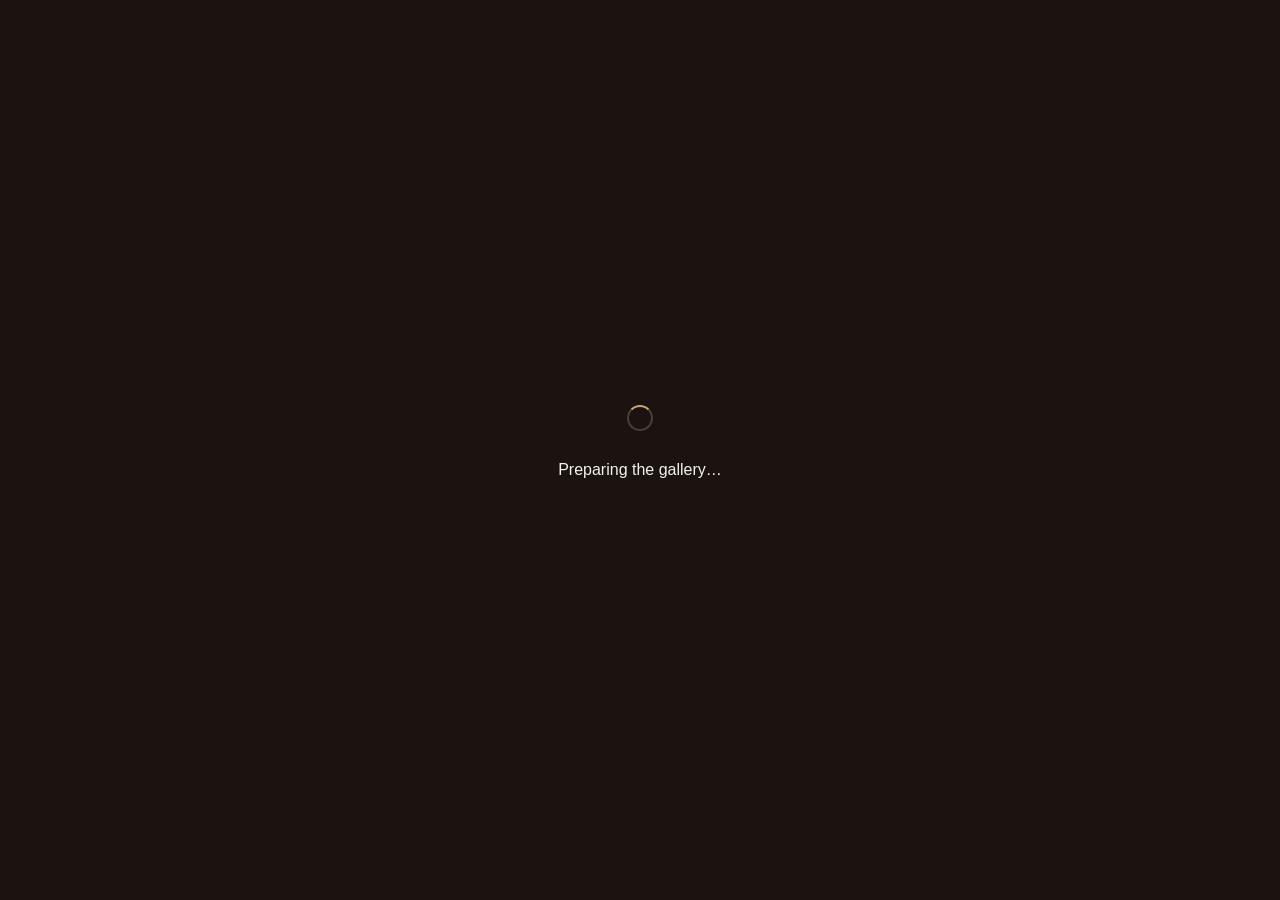
==== commit 4c2fbf24: "Refactor joystick zone placement in index.html Removed joystick zone from the main section and added" ====
--- a/index.html
+++ b/index.html
@@ -4,7 +4,7 @@
 <meta charset="UTF-8" />
 <meta name="viewport" content="width=device-width, initial-scale=1, maximum-scale=1, user-scalable=no" />
 <title>Museum AR Collection</title>
-<link rel="stylesheet" href="style.css?v=20" />
+<link rel="stylesheet" href="style.css?v=21" />
 <script src="https://aframe.io/releases/1.5.0/aframe.min.js" defer></script>
 <script src="https://cdn.jsdelivr.net/npm/mind-ar@1.2.5/dist/mindar-image-aframe.prod.js" defer></script>
 <script src="https://cdn.jsdelivr.net/gh/donmccurdy/aframe-extras@v7.0.0/dist/aframe-extras.min.js" defer></script>
@@ -65,8 +65,8 @@
     <button id="btn-open-settings" class="fab-btn corner-fabs-right">⚙️</button>
 
     <header class="home-header">
-      <p class="eyebrow">Gallery Prototype</p>
-      <h1>Museum AR Collection</h1>
+      <p class="eyebrow">GBR Museum</p>
+      <h1>Artworks Collection</h1>
       <p class="sub">Scan artworks on display to unlock their hidden stories.</p>
     </header>
 
@@ -121,6 +121,9 @@
         <h2 id="detail-title">—</h2>
         <p id="detail-text" class="detail-text">—</p>
         <button id="btn-take-quiz" class="btn-primary">Take the Quiz</button>
+        <button id="btn-immersive" class="btn-primary hidden">Enter Immersive View</button>
+
+
         <p id="quiz-done-note" class="quiz-done-note hidden">✓ Quiz completed</p>
       </div>
     </div>
@@ -239,6 +242,19 @@
         <button id="btn-new-note" class="btn-primary hidden">+ New Note</button>
         <p id="notes-locked-msg" class="notes-locked-msg">Complete all badges to add a note to the board.</p>
       </div>
+    </div>
+  </section>
+
+  <!-- ============================================================
+       IMMERSIVE AR SCREEN (markerless, inside skybox)
+       ============================================================ -->
+  <section id="screen-immersive" class="screen hidden">
+    <div class="immersive-topbar">
+      <button id="btn-immersive-back" class="btn-icon">← Exit Immersive</button>
+    </div>
+    <div id="immersive-container"></div>
+    <div id="joystick-zone" class="joystick-zone hidden">
+      <div id="joystick-knob" class="joystick-knob"></div>
     </div>
   </section>
 
@@ -410,6 +426,6 @@
     <p>Please allow camera access and reload. This must be opened over HTTPS (or localhost) on your device.</p>
   </div>
 
-  <script src="app.js?v=20" defer></script>
+  <script src="app.js?v=21" defer></script>
 </body>
 </html>
--- a/style.css
+++ b/style.css
@@ -750,59 +750,78 @@
   position: fixed;
   inset: 0;
   z-index: 35;
-  background: rgba(6, 5, 5, 0.78);
-  backdrop-filter: blur(2px);
+  background: rgba(6, 5, 5, 0.65);
   display: flex;
   flex-direction: column;
   align-items: center;
   justify-content: center;
-  padding: 20px;
+  padding: max(16px, env(safe-area-inset-top)) 20px max(16px, env(safe-area-inset-bottom));
   transition: opacity 0.3s ease;
 }
+
 .tour-overlay.hidden {
   opacity: 0;
   pointer-events: none;
 }
 
+.tour-overlay.has-highlight {
+  background: transparent;
+}
+
 .tour-highlight {
   position: relative;
   z-index: 36 !important;
-  box-shadow: 0 0 0 3px var(--frame-gold), 0 0 24px rgba(201, 168, 118, 0.45);
+  box-shadow:
+    0 0 0 9999px rgba(6, 5, 5, 0.65),
+    0 0 0 3px var(--frame-gold),
+    0 0 24px rgba(201, 168, 118, 0.45);
   animation: tourPulse 2s ease-in-out infinite;
 }
 
 @keyframes tourPulse {
-  0%, 100% { box-shadow: 0 0 0 3px var(--frame-gold), 0 0 24px rgba(201, 168, 118, 0.45); }
-  50% { box-shadow: 0 0 0 5px var(--frame-gold), 0 0 36px rgba(201, 168, 118, 0.65); }
+  0%, 100% {
+    box-shadow:
+      0 0 0 9999px rgba(6, 5, 5, 0.65),
+      0 0 0 3px var(--frame-gold),
+      0 0 24px rgba(201, 168, 118, 0.45);
+  }
+  50% {
+    box-shadow:
+      0 0 0 9999px rgba(6, 5, 5, 0.65),
+      0 0 0 5px var(--frame-gold),
+      0 0 36px rgba(201, 168, 118, 0.65);
+  }
 }
 
 .tour-card {
   position: fixed;
   left: 20px;
   right: 20px;
-  bottom: calc(var(--nav-height) + 20px);
-  z-index: 37;
-  background: var(--panel);
-  border: 1px solid var(--frame-gold-dim);
+  bottom: calc(var(--nav-height) + max(16px, env(safe-area-inset-bottom)));
+  z-index: 38;
+  background: rgba(45, 36, 32, 0.72);
   border-radius: 20px;
-  padding: 22px 24px 20px;
-  max-width: 380px;
+  padding: 20px 22px;
+  width: auto;
+  max-width: min(92vw, 380px);
   margin: 0 auto;
   text-align: center;
-  box-shadow: 0 20px 50px rgba(0,0,0,0.5);
+  box-shadow: 0 20px 50px rgba(0,0,0,0.45);
   animation: tourSlideUp 0.35s ease;
+  box-sizing: border-box;
 }
 
 @keyframes tourSlideUp {
-  from { opacity: 0; transform: translateY(20px); }
-  to { opacity: 1; transform: translateY(0); }
+  from { opacity: 0; transform: translateY(12px); }
+  to   { opacity: 1; transform: translateY(0); }
 }
 
 .tour-header {
   display: flex;
   align-items: center;
   justify-content: space-between;
-  margin-bottom: 14px;
+  margin-bottom: 12px;
+  gap: 10px;
 }
 
 .tour-step-count {
@@ -823,32 +842,34 @@
   border-radius: 999px;
   cursor: pointer;
   font-family: inherit;
+  flex-shrink: 0;
 }
 
 .tour-illustration {
-  width: 72px;
-  height: 72px;
+  width: 64px;
+  height: 64px;
   border-radius: 50%;
   background: rgba(201,168,118,0.12);
   border: 2px solid var(--frame-gold-dim);
   display: flex;
   align-items: center;
   justify-content: center;
-  font-size: 32px;
-  margin: 0 auto 14px;
+  font-size: 28px;
+  margin: 0 auto 12px;
 }
 
 .tour-card h3 {
-  font-size: 18px;
+  font-size: 17px;
   margin: 0 0 8px 0;
   color: var(--frame-gold);
   font-family: Georgia, "Times New Roman", serif;
   font-weight: 600;
+  line-height: 1.25;
 }
 
 .tour-text {
   font-size: 13px;
-  line-height: 1.6;
+  line-height: 1.55;
   color: var(--text-dim);
   margin: 0 0 18px 0;
 }
@@ -883,3 +904,66 @@
   margin-top: 0;
   flex: 1;
 }
+
+/* Center vertically on short screens instead of bottom */
+@media (max-height: 640px) {
+  .tour-card {
+    bottom: auto;
+    top: 50%;
+    transform: translateY(-50%);
+  }
+}
+/* ---------------- immersive / skybox screen ---------------- */
+#screen-immersive {
+  background: #000;
+  padding: 0;
+}
+.immersive-topbar {
+  position: absolute;
+  top: 0; left: 0; right: 0;
+  z-index: 12;
+  display: flex;
+  padding: max(16px, env(safe-area-inset-top)) 16px 10px;
+  pointer-events: none;
+}
+.immersive-topbar .btn-icon {
+  pointer-events: auto;
+}
+#immersive-container {
+  position: absolute;
+  inset: 0;
+  z-index: 11;
+}
+#immersive-container a-scene {
+  width: 100%;
+  height: 100%;
+}
+/* ---- immersive movement joystick ---- */
+.joystick-zone {
+  position: absolute;
+  bottom: max(24px, env(safe-area-inset-bottom));
+  left: 24px;
+  width: 120px;
+  height: 120px;
+  z-index: 20;
+  background: rgba(255,255,255,0.08);
+  border-radius: 50%;
+  border: 2px solid rgba(255,255,255,0.25);
+  touch-action: none;
+  display: flex;
+  align-items: center;
+  justify-content: center;
+}
+.joystick-zone.hidden { display: none; }
+.joystick-knob {
+  width: 44px;
+  height: 44px;
+  background: rgba(255,255,255,0.7);
+  border-radius: 50%;
+  pointer-events: none;
+  box-shadow: 0 2px 8px rgba(0,0,0,0.3);
+}
+.tour-overlay.hidden {
+  opacity: 0;
+  pointer-events: none;
+}
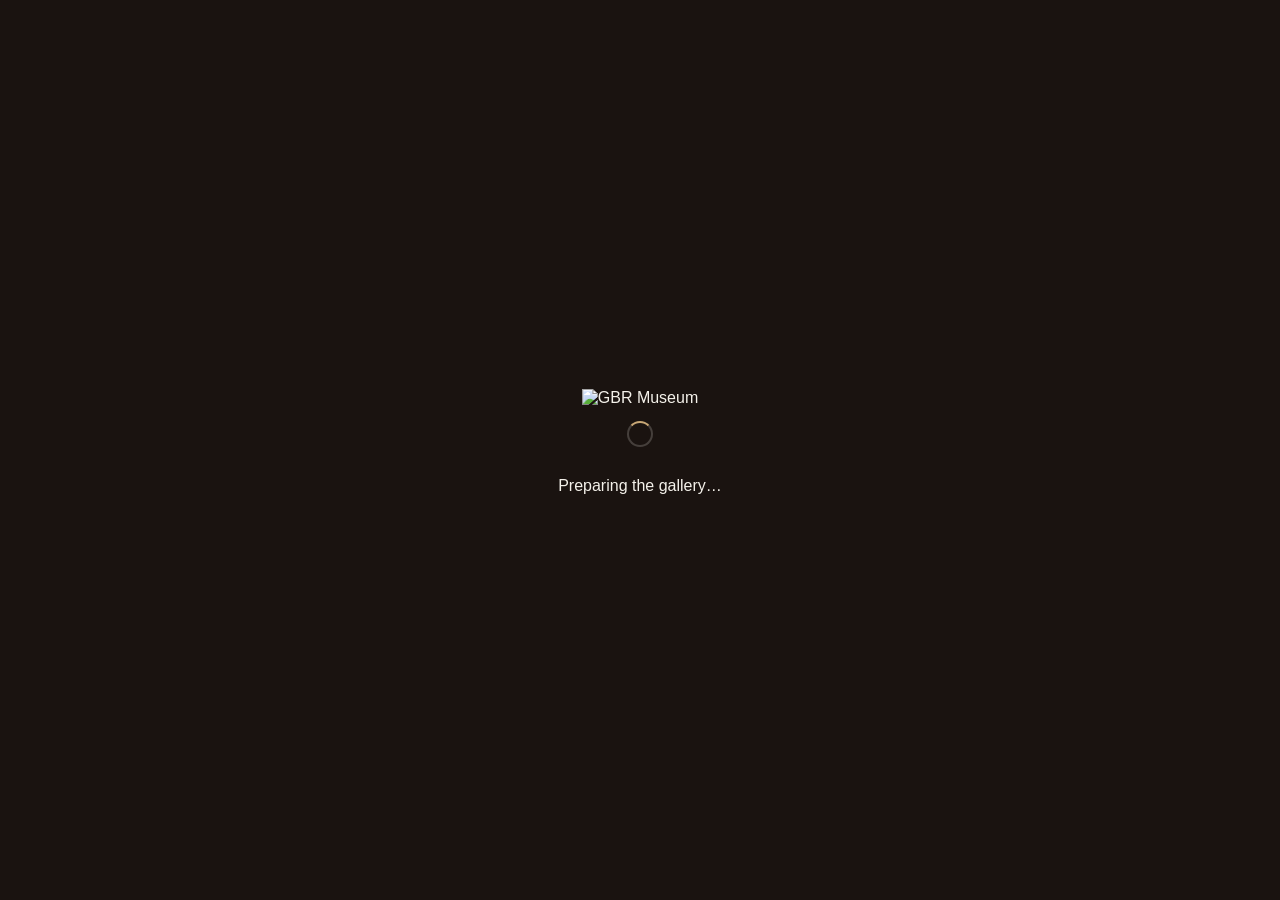
==== commit 5f33c392: "Enhance loading screen with logo image Added a loading logo to the loading screen." ====
--- a/index.html
+++ b/index.html
@@ -416,10 +416,11 @@
   <!-- ============================================================
        LOADING / PERMISSION STATES
        ============================================================ -->
-  <div id="loading-screen" class="loading-screen">
-    <div class="spinner"></div>
-    <p id="loading-text">Preparing the gallery…</p>
-  </div>
+<div id="loading-screen" class="loading-screen">
+  <img id="loading-logo" src="./assets/logo.png" alt="GBR Museum" />
+  <div class="spinner"></div>
+  <p id="loading-text">Preparing the gallery…</p>
+</div>
 
   <div id="permission-error" class="permission-error hidden">
     <h2>Camera access needed</h2>
